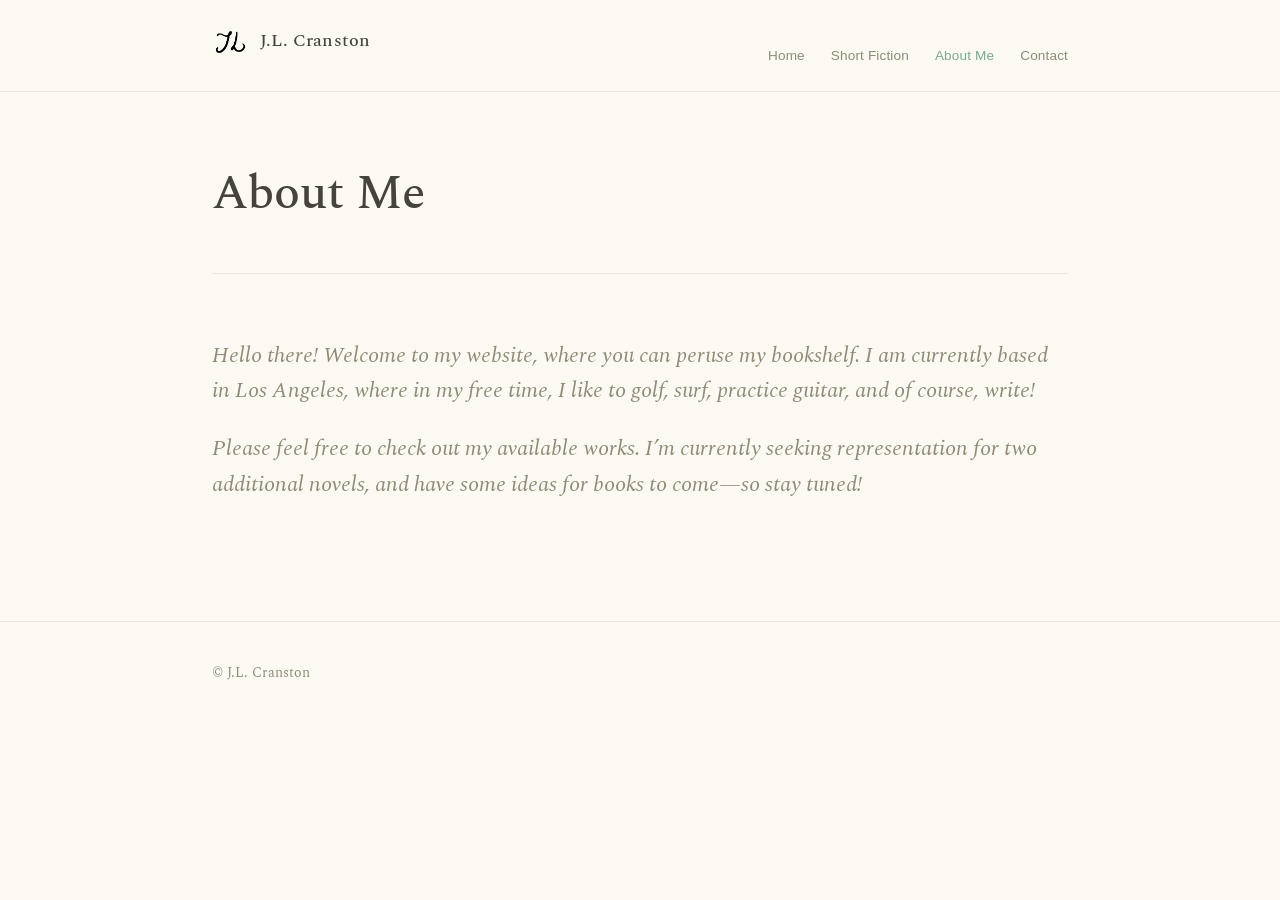
==== about.html @ 0ff0362b "Update about section for improved clarity" ====
<!DOCTYPE html>
<html lang="en">
<head>
<meta charset="UTF-8">
<meta name="viewport" content="width=device-width, initial-scale=1.0">
<title>About Me — J.L. Cranston</title>
<link rel="preconnect" href="https://fonts.googleapis.com">
<link rel="preconnect" href="https://fonts.gstatic.com" crossorigin>
<link href="https://fonts.googleapis.com/css2?family=Spectral:ital,wght@0,300;0,400;0,500;0,600;1,400;1,500&display=swap" rel="stylesheet">
<link rel="stylesheet" href="styles.css">
</head>
<body>

<nav class="site-nav">
  <div class="nav-inner">
    <a class="nav-brand" href="index.html"><img src="images/logo.png" alt="" class="nav-logo">J.L. Cranston</a>
    <ul class="nav-links">
      <li><a href="index.html">Home</a></li>
      <li><a href="short-fiction.html">Short Fiction</a></li>
      <li><a href="about.html" aria-current="page">About Me</a></li>
      <li><a href="contact.html">Contact</a></li>
    </ul>
  </div>
</nav>

<div class="wrap">
  <header class="page">
    <h1>About Me</h1>
  </header>
  <div class="page-body">
    <p>Hello there! Welcome to my website, where you can peruse my bookshelf. I am currently based in Los Angeles, where in my free time, I like to golf, surf, practice guitar, and of course, write!</p>
    <p>Please feel free to check out my available works. I&rsquo;m currently seeking representation for two additional novels, and have some ideas for books to come&mdash;so stay tuned!</p>
  </div>
</div>

<footer>
  <div class="wrap">
    <p>&copy; J.L. Cranston</p>
  </div>
</footer>

</body>
</html>
---- styles.css ----
:root {
  --ink: #46433C;
  --paper: #FBF9F1;
  --paper-raised: #F1F2E7;
  --pine: #A9CFBB;
  --pine-deep: #7FA98F;
  --sun: #D9922F;
  --stone: #918A78;
  --stone-light: #C2BCA9;
  --rule: rgba(70, 67, 60, 0.10);
  --shadow: rgba(70, 67, 60, 0.08);
  --overlay: rgba(70, 67, 60, 0.4);
}

:root:not([data-theme="light"]) {
  @media (prefers-color-scheme: dark) {
    --ink: #EEEDE4;
    --paper: #1B1F1A;
    --paper-raised: #232922;
    --pine: #8FBFA3;
    --pine-deep: #A9D4BC;
    --sun: #E8B268;
    --stone: #ADA894;
    --stone-light: #6A6557;
    --rule: rgba(238, 237, 228, 0.13);
    --shadow: rgba(0, 0, 0, 0.28);
    --overlay: rgba(0, 0, 0, 0.6);
  }
}

:root[data-theme="dark"] {
  --ink: #EEEDE4;
  --paper: #1B1F1A;
  --paper-raised: #232922;
  --pine: #8FBFA3;
  --pine-deep: #A9D4BC;
  --sun: #E8B268;
  --stone: #ADA894;
  --stone-light: #6A6557;
  --rule: rgba(238, 237, 228, 0.13);
  --shadow: rgba(0, 0, 0, 0.28);
  --overlay: rgba(0, 0, 0, 0.6);
}

* { box-sizing: border-box; }

body {
  margin: 0;
  background: var(--paper);
  color: var(--ink);
  font-family: 'Spectral', Georgia, 'Times New Roman', serif;
  font-weight: 400;
  line-height: 1.6;
  -webkit-font-smoothing: antialiased;
}

.wrap {
  max-width: 920px;
  margin: 0 auto;
  padding: 0 32px;
}

/* ---------- Nav ---------- */
nav.site-nav {
  border-bottom: 1px solid var(--rule);
}

.nav-inner {
  max-width: 920px;
  margin: 0 auto;
  padding: 24px 32px;
  display: flex;
  justify-content: space-between;
  align-items: baseline;
  flex-wrap: wrap;
  gap: 12px 28px;
}

.nav-brand {
  font-family: 'Spectral', serif;
  font-weight: 500;
  font-size: 1.15rem;
  text-decoration: none;
  color: var(--ink);
  letter-spacing: 0.01em;
  display: flex;
  align-items: center;
  gap: 12px;
}

.nav-logo {
  height: 36px;
  width: auto;
  display: block;
}

:root[data-theme="dark"] .nav-logo {
  filter: invert(1) brightness(1.6);
}
@media (prefers-color-scheme: dark) {
  :root:not([data-theme="light"]) .nav-logo { filter: invert(1) brightness(1.6); }
}

.nav-links {
  display: flex;
  gap: 26px;
  list-style: none;
  margin: 0;
  padding: 0;
  font-family: -apple-system, BlinkMacSystemFont, 'Segoe UI', sans-serif;
  font-size: 0.85rem;
}

.nav-links a {
  color: var(--stone);
  text-decoration: none;
  letter-spacing: 0.01em;
}

.nav-links a:hover,
.nav-links a[aria-current="page"] {
  color: var(--pine-deep);
}

/* ---------- Header (home hero) ---------- */
header.site {
  padding: 72px 0 56px;
  border-bottom: 1px solid var(--rule);
}

.byline {
  font-family: -apple-system, BlinkMacSystemFont, 'Segoe UI', sans-serif;
  font-size: 0.72rem;
  letter-spacing: 0.14em;
  color: var(--stone);
  margin: 0 0 14px;
  text-transform: uppercase;
}

h1.name {
  font-size: clamp(2.6rem, 7vw, 4.2rem);
  font-weight: 500;
  letter-spacing: 0.01em;
  margin: 0 0 20px;
  line-height: 1.05;
}

.tagline {
  font-style: italic;
  font-size: 1.2rem;
  color: var(--stone);
  max-width: 34em;
  margin: 0;
}

/* ---------- Simple page header (for sub-pages) ---------- */
header.page {
  padding: 64px 0 40px;
  border-bottom: 1px solid var(--rule);
}

header.page h1 {
  font-size: clamp(2.2rem, 6vw, 3rem);
  font-weight: 500;
  margin: 0;
}

.page-body {
  padding: 64px 0 96px;
  color: var(--stone);
  font-style: italic;
  font-size: 1.4rem;
  max-width: 40em;
}

.page-body p {
  margin: 0 0 22px;
}

/* ---------- Book shelf ---------- */
section.shelf {
  padding: 88px 0;
}

.shelf-label {
  font-family: -apple-system, BlinkMacSystemFont, 'Segoe UI', sans-serif;
  font-size: 0.72rem;
  letter-spacing: 0.14em;
  color: var(--stone);
  text-transform: uppercase;
  margin: 0 0 40px;
}

.book {
  display: grid;
  grid-template-columns: 220px 1fr;
  gap: 56px;
  align-items: start;
  margin-bottom: 96px;
}

.book:last-child { margin-bottom: 0; }

.book.reverse {
  grid-template-columns: 1fr 220px;
}
.book.reverse .cover { order: 2; }
.book.reverse .copy { order: 1; }

.cover {
  aspect-ratio: 5 / 8;
  border-radius: 2px;
  display: flex;
  align-items: flex-end;
  padding: 22px 18px;
  box-shadow: 0 18px 40px -18px var(--shadow), 0 2px 8px var(--shadow);
  position: relative;
  overflow: hidden;
  background-size: cover;
  background-position: center;
  width: 100%;
}

.cover-title {
  font-size: 1.15rem;
  line-height: 1.22;
  font-weight: 500;
  color: var(--paper);
  margin: 0;
}

.cover-author {
  font-family: -apple-system, BlinkMacSystemFont, 'Segoe UI', sans-serif;
  font-size: 0.62rem;
  letter-spacing: 0.1em;
  color: rgba(241, 236, 225, 0.72);
  margin: 10px 0 0;
  text-transform: uppercase;
}

.cover.photo .cover-text { display: none; }

.cover.twpp {
  background: linear-gradient(150deg, #6B8478 0%, #3F6259 100%);
}

.cover.gilgamesh {
  background: linear-gradient(150deg, #3A3226 0%, #14181F 100%);
}

.genre-tag {
  font-family: -apple-system, BlinkMacSystemFont, 'Segoe UI', sans-serif;
  font-size: 0.7rem;
  letter-spacing: 0.06em;
  color: var(--pine-deep);
  font-size: 1.7rem;
  font-weight: 500;
  margin: 0 0 16px;
  line-height: 1.2;
}

.book p.blurb {
  color: var(--ink);
  max-width: 42em;
  margin: 0 0 22px;
  font-size: 1.02rem;
  white-space: pre-line;
}

.book-links {
  display: flex;
  gap: 22px;
  align-items: center;
}

a.buy {
  font-family: -apple-system, BlinkMacSystemFont, 'Segoe UI', sans-serif;
  font-size: 0.82rem;
  letter-spacing: 0.03em;
  color: var(--ink);
  text-decoration: none;
  border-bottom: 1px solid var(--ink);
  padding-bottom: 2px;
}
a.buy:hover { color: var(--pine); border-color: var(--pine); }

/* ---------- More to come ---------- */
section.horizon {
  padding: 0 0 96px;
}

.horizon-list {
  border-top: 1px solid var(--rule);
}

.horizon-item {
  display: grid;
  grid-template-columns: 96px 1fr;
  gap: 40px;
  padding: 36px 0;
  border-bottom: 1px solid var(--rule);
  align-items: start;
}

.horizon-item .cover {
  aspect-ratio: 5/8;
  height: auto;
  min-width: 0;
  overflow: hidden;
}
.horizon-item .cover-title { font-size: 0.66rem; }
.horizon-item .cover-author { font-size: 0.5rem; }

.horizon-item h3 {
  font-size: 1.3rem;
  font-weight: 500;
  margin: 0 0 8px;
}

.horizon-item .status {
  font-family: -apple-system, BlinkMacSystemFont, 'Segoe UI', sans-serif;
  font-size: 0.68rem;
  letter-spacing: 0.1em;
  text-transform: uppercase;
  color: var(--sun);
  margin: 0 0 10px;
}

.horizon-item p.desc {
  color: var(--stone);
  font-style: italic;
  margin: 0;
  max-width: 40em;
}

/* ---------- Footer ---------- */
footer {
  padding: 40px 0 72px;
  border-top: 1px solid var(--rule);
}

footer p {
  color: var(--stone);
  font-size: 0.9rem;
  margin: 0;
}

/* ---------- Short fiction listing ---------- */
.story-list {
  border-top: 1px solid var(--rule);
}

.story-entry {
  padding: 44px 0;
  border-bottom: 1px solid var(--rule);
}

.story-entry h2 {
  font-size: 1.5rem;
  font-weight: 500;
  margin: 0 0 14px;
}

.story-entry p.excerpt {
  color: var(--ink);
  max-width: 46em;
  margin: 0 0 16px;
}

a.continue {
  font-family: -apple-system, BlinkMacSystemFont, 'Segoe UI', sans-serif;
  font-size: 0.82rem;
  letter-spacing: 0.03em;
  color: var(--ink);
  text-decoration: none;
  border-bottom: 1px solid var(--ink);
  padding-bottom: 2px;
}
a.continue:hover { color: var(--pine-deep); border-color: var(--pine-deep); }

/* ---------- Full story reading page ---------- */
.story-header {
  padding: 64px 0 8px;
}

.story-header h1 {
  font-size: clamp(2rem, 5.5vw, 2.8rem);
  font-weight: 500;
  margin: 0 0 8px;
}

.story-byline {
  font-family: -apple-system, BlinkMacSystemFont, 'Segoe UI', sans-serif;
  font-size: 0.8rem;
  letter-spacing: 0.08em;
  text-transform: uppercase;
  color: var(--stone);
  margin: 0 0 40px;
}

.story-body {
  max-width: 42em;
  padding-bottom: 72px;
  font-size: 1.08rem;
}

.story-body p {
  margin: 0 0 22px;
}

.story-body p:first-of-type::first-letter {
  font-size: 2.6em;
  font-weight: 500;
  float: left;
  line-height: 0.85;
  padding-right: 8px;
  padding-top: 4px;
}

.back-link {
  display: inline-block;
  margin-bottom: 40px;
  font-family: -apple-system, BlinkMacSystemFont, 'Segoe UI', sans-serif;
  font-size: 0.82rem;
  color: var(--stone);
  text-decoration: none;
}
.back-link:hover { color: var(--pine); }

/* ---------- Contact form ---------- */
.contact-form {
  max-width: 480px;
  padding-bottom: 96px;
  display: flex;
  flex-direction: column;
  gap: 18px;
}

.contact-form label {
  font-family: -apple-system, BlinkMacSystemFont, 'Segoe UI', sans-serif;
  font-size: 0.8rem;
  letter-spacing: 0.04em;
  color: var(--stone);
  display: block;
  margin-bottom: 6px;
}

.contact-form input,
.contact-form textarea {
  width: 100%;
  font-family: 'Spectral', serif;
  font-size: 1rem;
  padding: 12px 14px;
  border: 1px solid var(--rule);
  background: var(--paper-raised);
  color: var(--ink);
  border-radius: 2px;
  resize: vertical;
}

.contact-form textarea { min-height: 140px; }

.contact-form button {
  align-self: flex-start;
  font-family: -apple-system, BlinkMacSystemFont, 'Segoe UI', sans-serif;
  font-size: 0.88rem;
  letter-spacing: 0.02em;
  padding: 12px 25px;
  background: transparent;
  color: var(--ink);
  border: 1px solid var(--pine-deep);
  border-radius: 2px;
  cursor: pointer;
}
.contact-form button:hover { background: var(--pine); border-color: var(--pine); }

.form-note {
  font-size: 0.8rem;
  color: var(--stone-light);
  margin: -6px 0 0;
}

/* ---------- Mailing list modal ---------- */
.modal-overlay {
  position: fixed;
  inset: 0;
  background: var(--overlay);
  display: flex;
  align-items: center;
  justify-content: center;
  padding: 24px;
  z-index: 1000;
  opacity: 0;
  pointer-events: none;
  transition: opacity 0.25s ease;
}

.modal-overlay.visible {
  opacity: 1;
  pointer-events: auto;
}

.modal-box {
  background: var(--paper);
  border: 1px solid var(--rule);
  max-width: 420px;
  width: 100%;
  padding: 40px 36px;
  position: relative;
  box-shadow: 0 30px 60px -20px rgba(0,0,0,0.35);
  transform: translateY(8px);
  transition: transform 0.25s ease;
}

.modal-overlay.visible .modal-box {
  transform: translateY(0);
}

.modal-close {
  position: absolute;
  top: 16px;
  right: 16px;
  background: none;
  border: none;
  font-family: -apple-system, BlinkMacSystemFont, 'Segoe UI', sans-serif;
  font-size: 1.1rem;
  color: var(--stone);
  cursor: pointer;
  line-height: 1;
  padding: 6px;
}
.modal-close:hover { color: var(--ink); }

.modal-box h2 {
  font-size: 1.5rem;
  font-weight: 500;
  margin: 0 0 12px;
}

.modal-box p {
  color: var(--stone);
  font-size: 0.95rem;
  margin: 0 0 24px;
}

.modal-form {
  display: flex;
  flex-direction: column;
  gap: 12px;
}

.modal-form input[type="email"] {
  font-family: -apple-system, BlinkMacSystemFont, 'Segoe UI', sans-serif;
  font-size: 0.95rem;
  padding: 12px 14px;
  border: 1px solid var(--rule);
  background: var(--paper-raised);
  color: var(--ink);
  border-radius: 2px;
}

.modal-form button {
  font-family: -apple-system, BlinkMacSystemFont, 'Segoe UI', sans-serif;
  font-size: 0.88rem;
  letter-spacing: 0.02em;
  padding: 12px 14px;
  background: transparent;
  color: var(--ink);
  border: 1px solid var(--pine-deep);
  border-radius: 2px;
  cursor: pointer;
}
.modal-form button:hover { background: var(--pine); border-color: var(--pine); }

.modal-note {
  font-size: 0.75rem !important;
  color: var(--stone-light) !important;
  margin: 14px 0 0 !important;
}

/* ---------- Responsive ---------- */
@media (max-width: 640px) {
  .wrap { padding: 0 22px; }
  .nav-inner { padding: 20px 22px; }
  header.site { padding: 52px 0 40px; }
  header.page { padding: 48px 0 32px; }
  section.shelf { padding: 56px 0; }
  .book, .book.reverse {
    grid-template-columns: 1fr;
    gap: 24px;
  }
  .book.reverse .cover { order: 1; }
  .book.reverse .copy { order: 2; }
  .cover { width: 160px; }
  .horizon-item {
    grid-template-columns: 72px 1fr;
    gap: 20px;
  }
}

:focus-visible {
  outline: 2px solid var(--pine);
  outline-offset: 3px;
}

@media (prefers-reduced-motion: reduce) {
  * { transition: none !important; }
}
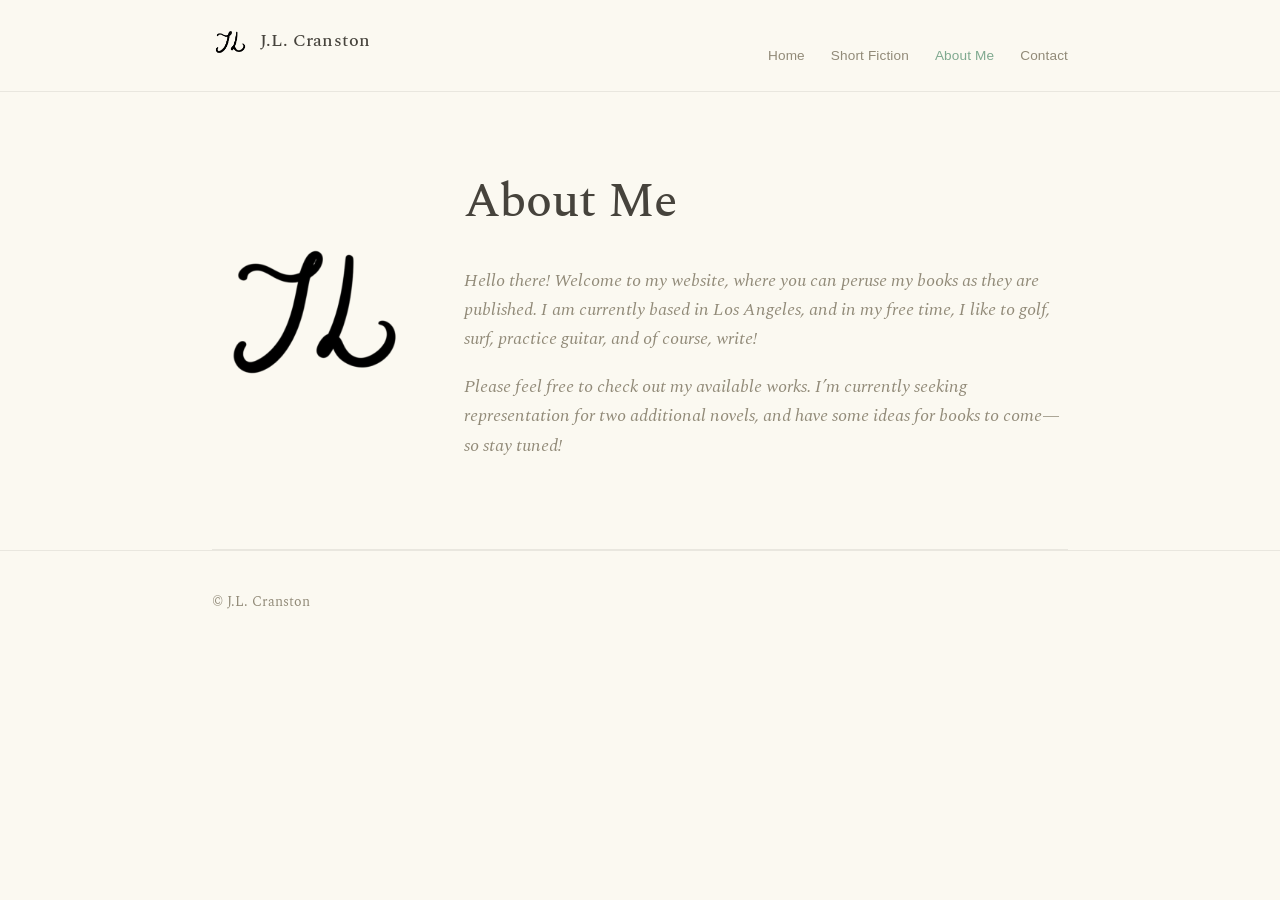
==== commit 7420d040: "Add files via upload" ====
--- a/about.html
+++ b/about.html
@@ -24,12 +24,13 @@
 </nav>
 
 <div class="wrap">
-  <header class="page">
-    <h1>About Me</h1>
-  </header>
-  <div class="page-body">
-    <p>Hello there! Welcome to my website, where you can peruse my bookshelf. I am currently based in Los Angeles, where in my free time, I like to golf, surf, practice guitar, and of course, write!</p>
-    <p>Please feel free to check out my available works. I&rsquo;m currently seeking representation for two additional novels, and have some ideas for books to come&mdash;so stay tuned!</p>
+  <div class="about-hero">
+    <img src="images/logo.png" alt="" class="about-logo">
+    <div class="about-text">
+      <h1>About Me</h1>
+      <p>Hello there! Welcome to my website, where you can peruse my books as they are published. I am currently based in Los Angeles, and in my free time, I like to golf, surf, practice guitar, and of course, write!</p>
+      <p>Please feel free to check out my available works. I&rsquo;m currently seeking representation for two additional novels, and have some ideas for books to come&mdash;so stay tuned!</p>
+    </div>
   </div>
 </div>
 
--- a/styles.css
+++ b/styles.css
@@ -175,6 +175,56 @@
 
 .page-body p {
   margin: 0 0 22px;
+}
+
+/* ---------- About page ---------- */
+.about-hero {
+  display: grid;
+  grid-template-columns: 200px 1fr;
+  gap: 52px;
+  align-items: center;
+  padding: 72px 0 88px;
+  border-bottom: 1px solid var(--rule);
+}
+
+.about-logo {
+  width: 100%;
+  height: auto;
+  display: block;
+}
+
+:root[data-theme="dark"] .about-logo {
+  filter: invert(1) brightness(1.6);
+}
+@media (prefers-color-scheme: dark) {
+  :root:not([data-theme="light"]) .about-logo { filter: invert(1) brightness(1.6); }
+}
+
+.about-text h1 {
+  font-size: clamp(2.2rem, 6vw, 3rem);
+  font-weight: 500;
+  margin: 0 0 26px;
+}
+
+.about-text p {
+  color: var(--stone);
+  font-style: italic;
+  font-size: 1.15rem;
+  max-width: 42em;
+  margin: 0 0 18px;
+}
+
+.about-text p:last-child {
+  margin-bottom: 0;
+}
+
+@media (max-width: 640px) {
+  .about-hero {
+    grid-template-columns: 96px 1fr;
+    gap: 24px;
+    padding: 48px 0 56px;
+    align-items: start;
+  }
 }
 
 /* ---------- Book shelf ---------- */
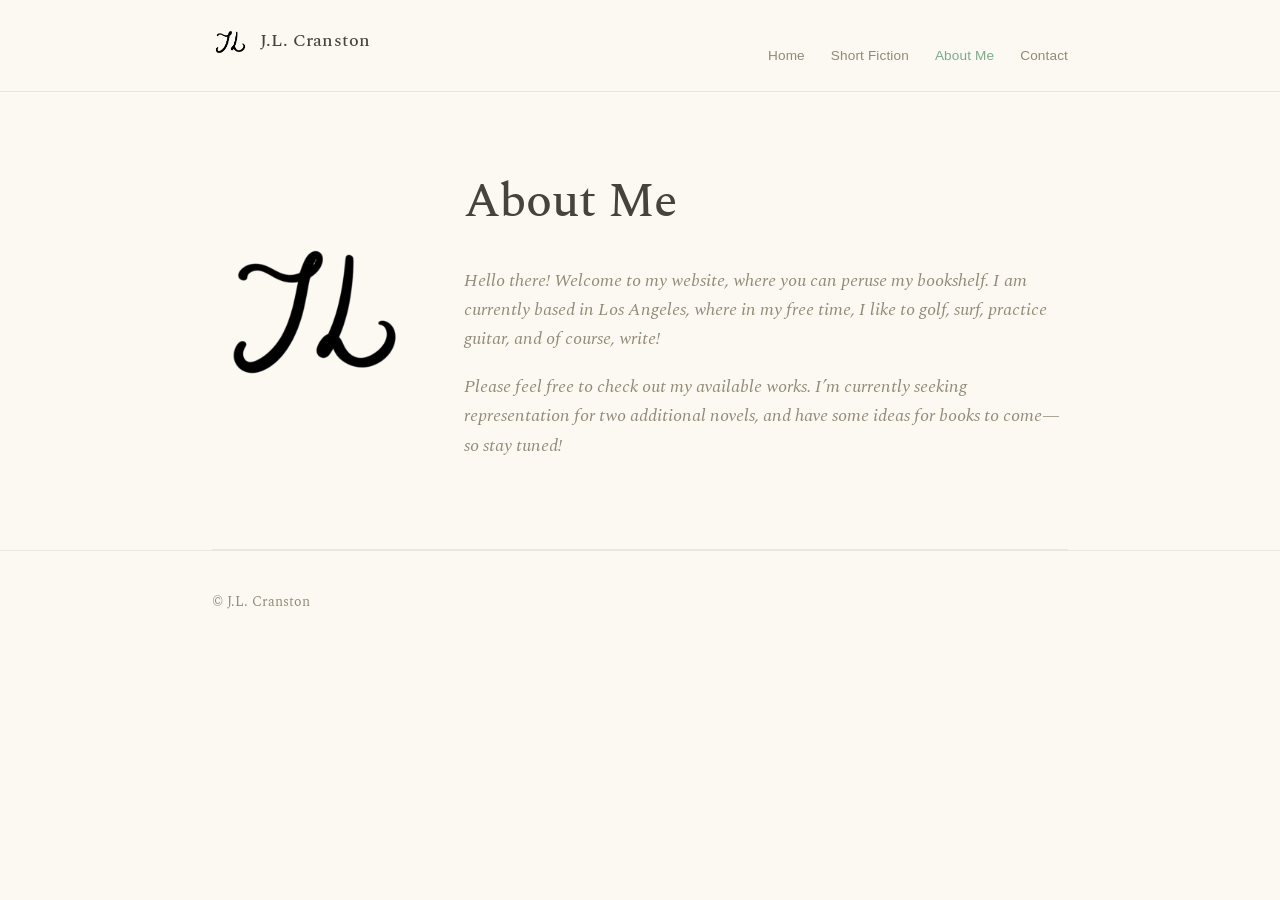
==== commit 51ae38c9: "Update about.html" ====
--- a/about.html
+++ b/about.html
@@ -28,7 +28,7 @@
     <img src="images/logo.png" alt="" class="about-logo">
     <div class="about-text">
       <h1>About Me</h1>
-      <p>Hello there! Welcome to my website, where you can peruse my books as they are published. I am currently based in Los Angeles, and in my free time, I like to golf, surf, practice guitar, and of course, write!</p>
+      <p>Hello there! Welcome to my website, where you can peruse my bookshelf. I am currently based in Los Angeles, where in my free time, I like to golf, surf, practice guitar, and of course, write!</p>
       <p>Please feel free to check out my available works. I&rsquo;m currently seeking representation for two additional novels, and have some ideas for books to come&mdash;so stay tuned!</p>
     </div>
   </div>
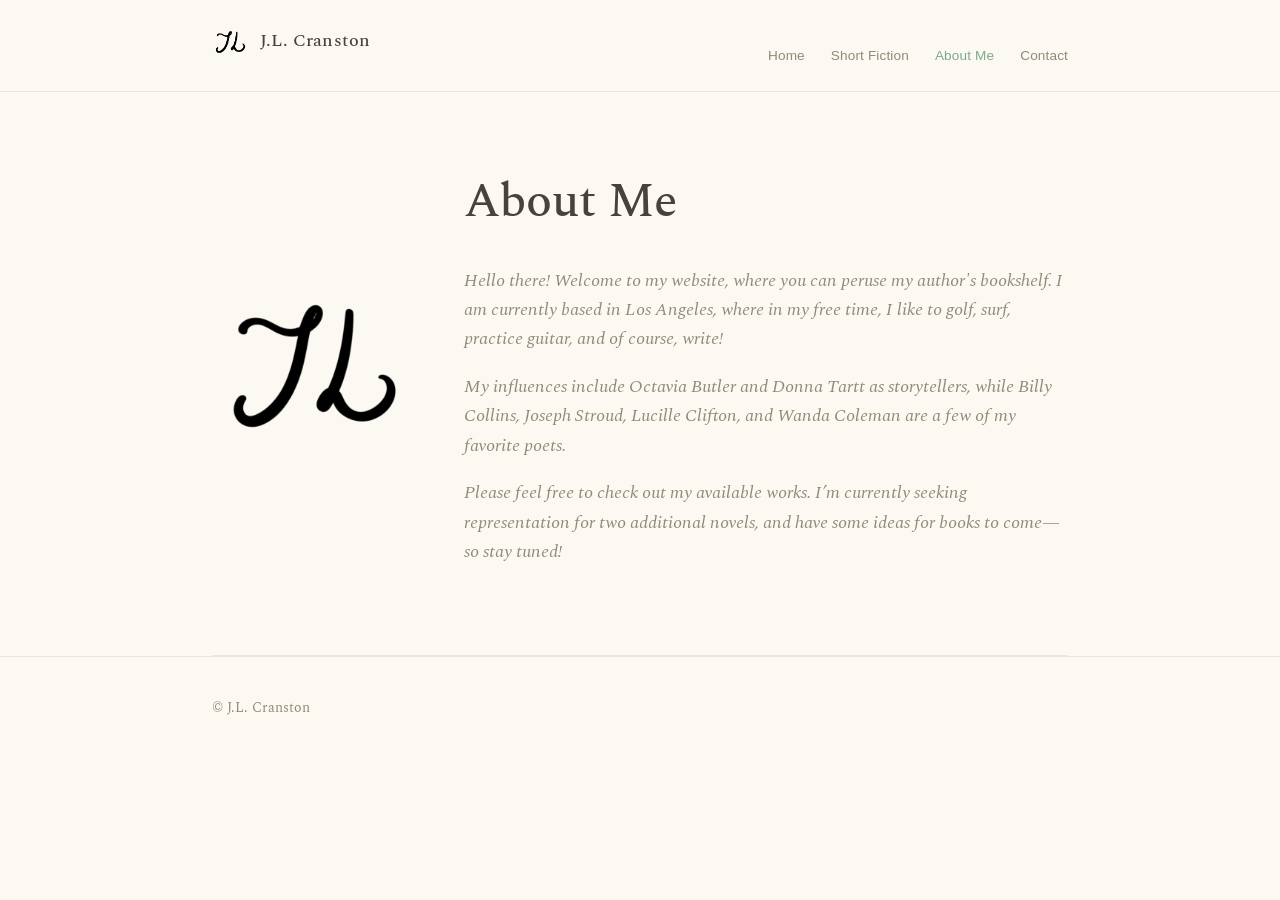
==== commit 058091fc: "Update author description in about.html" ====
--- a/about.html
+++ b/about.html
@@ -28,7 +28,8 @@
     <img src="images/logo.png" alt="" class="about-logo">
     <div class="about-text">
       <h1>About Me</h1>
-      <p>Hello there! Welcome to my website, where you can peruse my bookshelf. I am currently based in Los Angeles, where in my free time, I like to golf, surf, practice guitar, and of course, write!</p>
+      <p>Hello there! Welcome to my website, where you can peruse my author's bookshelf. I am currently based in Los Angeles, where in my free time, I like to golf, surf, practice guitar, and of course, write!</p>
+      <p>My influences include Octavia Butler and Donna Tartt as storytellers, while Billy Collins, Joseph Stroud, Lucille Clifton, and Wanda Coleman are a few of my favorite poets.</p>
       <p>Please feel free to check out my available works. I&rsquo;m currently seeking representation for two additional novels, and have some ideas for books to come&mdash;so stay tuned!</p>
     </div>
   </div>
--- a/styles.css
+++ b/styles.css
@@ -15,31 +15,31 @@
 :root:not([data-theme="light"]) {
   @media (prefers-color-scheme: dark) {
     --ink: #EEEDE4;
-    --paper: #1B1F1A;
-    --paper-raised: #232922;
+    --paper: #121A33;
+    --paper-raised: #1C2647;
     --pine: #8FBFA3;
     --pine-deep: #A9D4BC;
     --sun: #E8B268;
-    --stone: #ADA894;
-    --stone-light: #6A6557;
-    --rule: rgba(238, 237, 228, 0.13);
-    --shadow: rgba(0, 0, 0, 0.28);
-    --overlay: rgba(0, 0, 0, 0.6);
+    --stone: #9CA3C9;
+    --stone-light: #3E4770;
+    --rule: rgba(180, 190, 230, 0.14);
+    --shadow: rgba(0, 0, 0, 0.35);
+    --overlay: rgba(8, 11, 26, 0.65);
   }
 }
 
 :root[data-theme="dark"] {
   --ink: #EEEDE4;
-  --paper: #1B1F1A;
-  --paper-raised: #232922;
+  --paper: #121A33;
+  --paper-raised: #1C2647;
   --pine: #8FBFA3;
   --pine-deep: #A9D4BC;
   --sun: #E8B268;
-  --stone: #ADA894;
-  --stone-light: #6A6557;
-  --rule: rgba(238, 237, 228, 0.13);
-  --shadow: rgba(0, 0, 0, 0.28);
-  --overlay: rgba(0, 0, 0, 0.6);
+  --stone: #9CA3C9;
+  --stone-light: #3E4770;
+  --rule: rgba(180, 190, 230, 0.14);
+  --shadow: rgba(0, 0, 0, 0.35);
+  --overlay: rgba(8, 11, 26, 0.65);
 }
 
 * { box-sizing: border-box; }
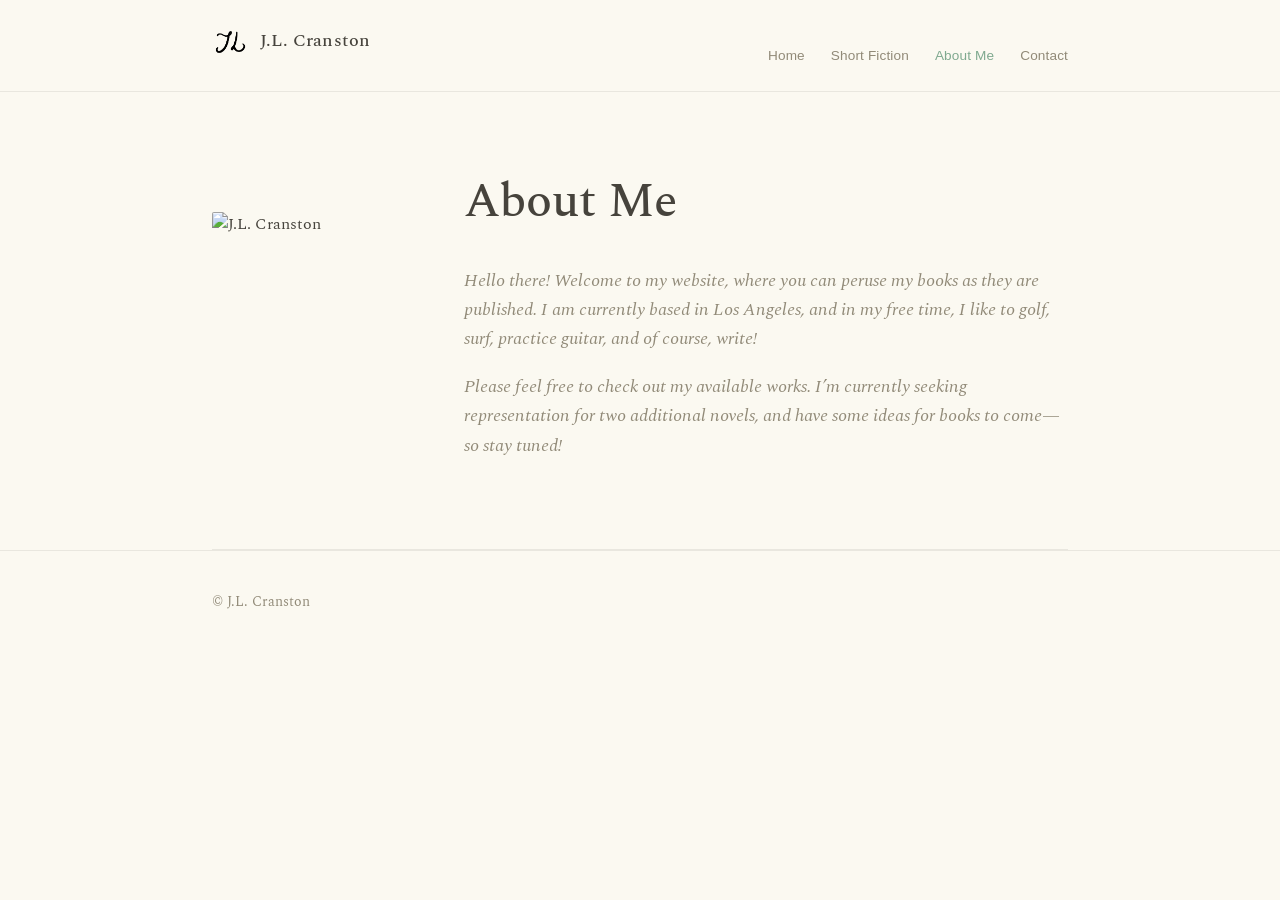
==== commit d00cd02a: "Add files via upload" ====
--- a/about.html
+++ b/about.html
@@ -25,11 +25,10 @@
 
 <div class="wrap">
   <div class="about-hero">
-    <img src="images/logo.png" alt="" class="about-logo">
+    <img src="images/headshot.jpg" alt="J.L. Cranston" class="about-photo">
     <div class="about-text">
       <h1>About Me</h1>
-      <p>Hello there! Welcome to my website, where you can peruse my author's bookshelf. I am currently based in Los Angeles, where in my free time, I like to golf, surf, practice guitar, and of course, write!</p>
-      <p>My influences include Octavia Butler and Donna Tartt as storytellers, while Billy Collins, Joseph Stroud, Lucille Clifton, and Wanda Coleman are a few of my favorite poets.</p>
+      <p>Hello there! Welcome to my website, where you can peruse my books as they are published. I am currently based in Los Angeles, and in my free time, I like to golf, surf, practice guitar, and of course, write!</p>
       <p>Please feel free to check out my available works. I&rsquo;m currently seeking representation for two additional novels, and have some ideas for books to come&mdash;so stay tuned!</p>
     </div>
   </div>
--- a/styles.css
+++ b/styles.css
@@ -198,6 +198,15 @@
 }
 @media (prefers-color-scheme: dark) {
   :root:not([data-theme="light"]) .about-logo { filter: invert(1) brightness(1.6); }
+}
+
+.about-photo {
+  width: 100%;
+  height: auto;
+  display: block;
+  border-radius: 2px;
+  aspect-ratio: 1 / 1;
+  object-fit: cover;
 }
 
 .about-text h1 {
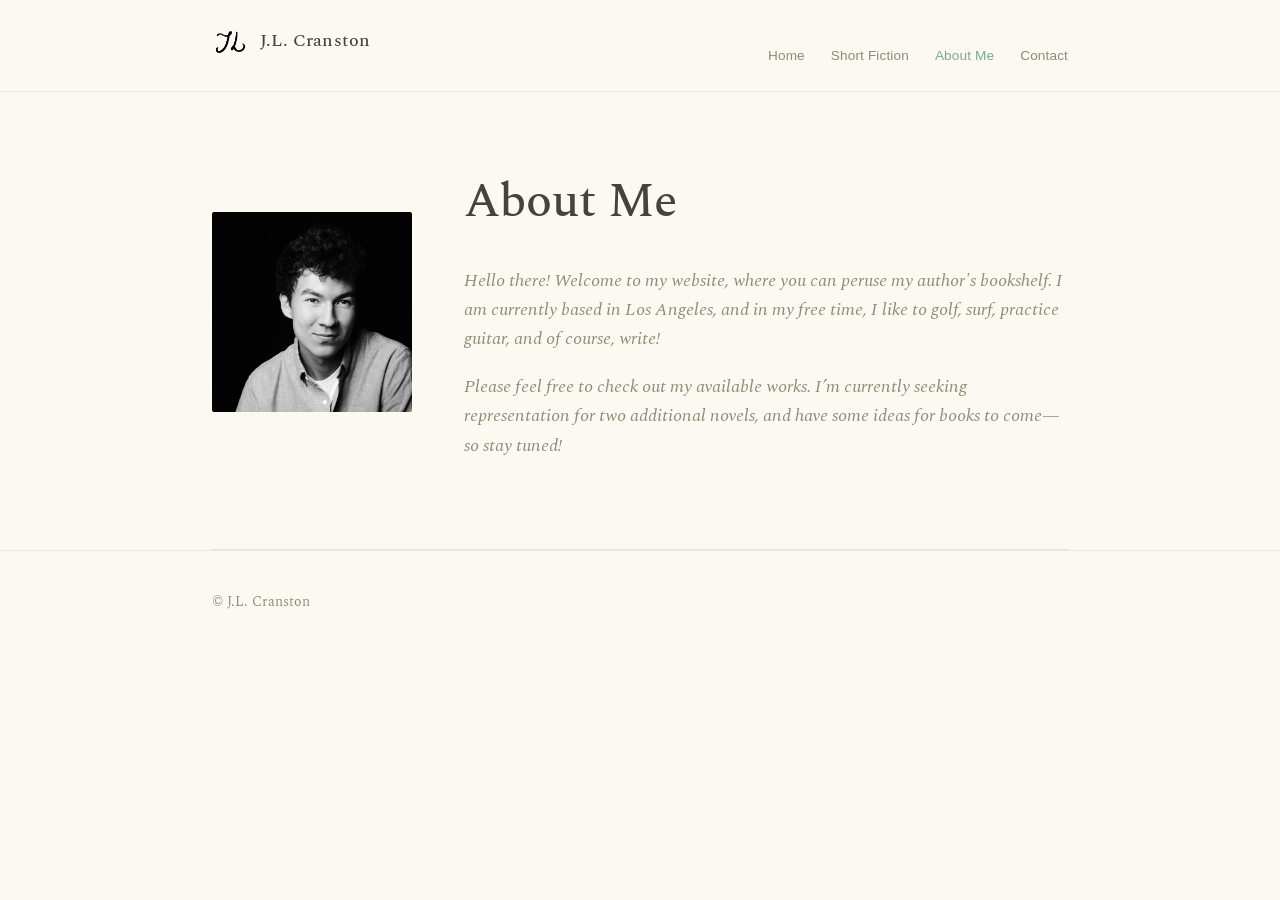
==== commit d57a6243: "Update author description in about.html" ====
--- a/about.html
+++ b/about.html
@@ -28,7 +28,7 @@
     <img src="images/headshot.jpg" alt="J.L. Cranston" class="about-photo">
     <div class="about-text">
       <h1>About Me</h1>
-      <p>Hello there! Welcome to my website, where you can peruse my books as they are published. I am currently based in Los Angeles, and in my free time, I like to golf, surf, practice guitar, and of course, write!</p>
+      <p>Hello there! Welcome to my website, where you can peruse my author's bookshelf. I am currently based in Los Angeles, and in my free time, I like to golf, surf, practice guitar, and of course, write!</p>
       <p>Please feel free to check out my available works. I&rsquo;m currently seeking representation for two additional novels, and have some ideas for books to come&mdash;so stay tuned!</p>
     </div>
   </div>
--- a/styles.css
+++ b/styles.css
@@ -652,8 +652,11 @@
   .book.reverse .copy { order: 2; }
   .cover { width: 160px; }
   .horizon-item {
-    grid-template-columns: 72px 1fr;
-    gap: 20px;
+    grid-template-columns: 1fr;
+    gap: 8px;
+  }
+  .horizon-item .cover {
+    display: none;
   }
 }
 
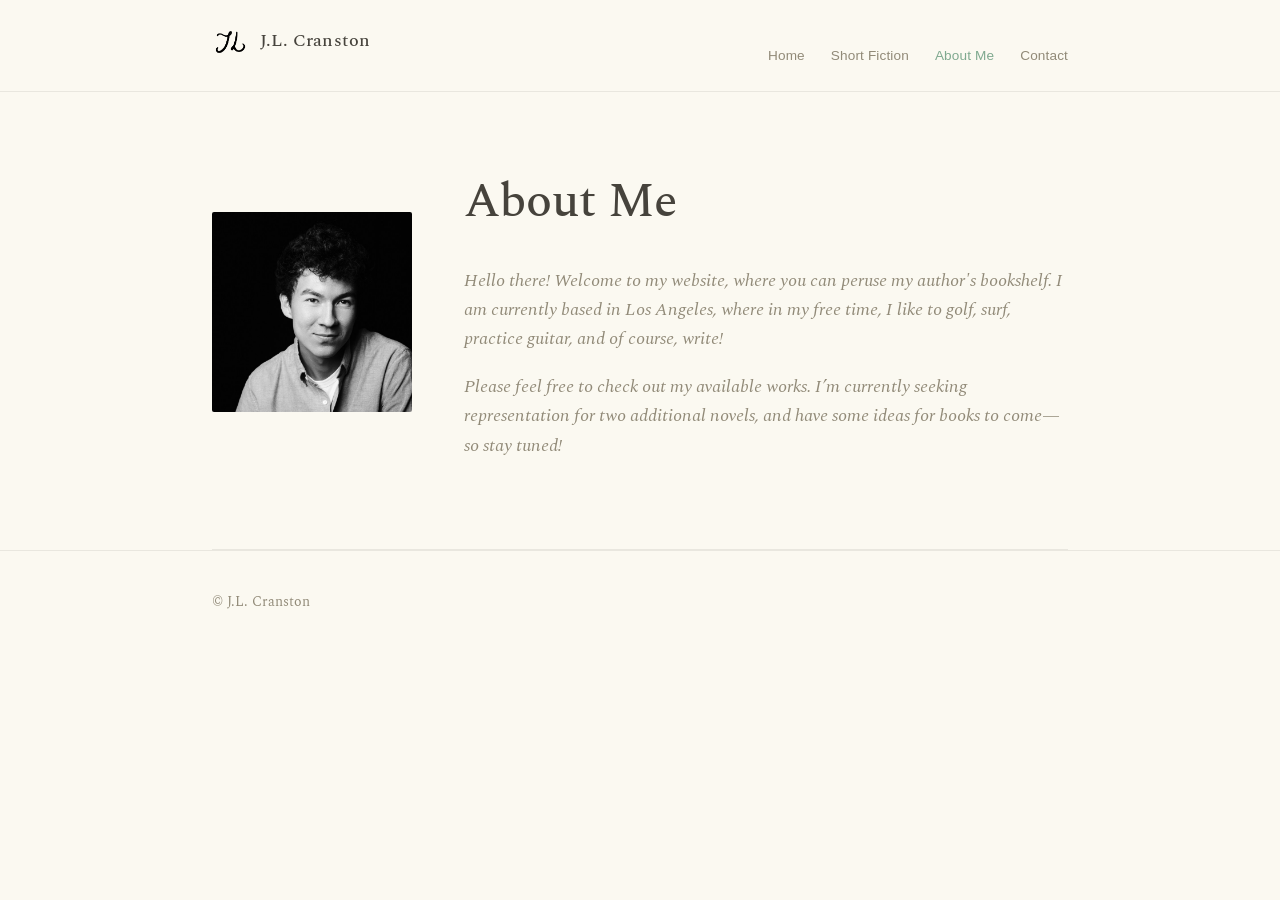
==== commit bea1c8d6: "Fix sentence structure in about.html" ====
--- a/about.html
+++ b/about.html
@@ -28,7 +28,7 @@
     <img src="images/headshot.jpg" alt="J.L. Cranston" class="about-photo">
     <div class="about-text">
       <h1>About Me</h1>
-      <p>Hello there! Welcome to my website, where you can peruse my author's bookshelf. I am currently based in Los Angeles, and in my free time, I like to golf, surf, practice guitar, and of course, write!</p>
+      <p>Hello there! Welcome to my website, where you can peruse my author's bookshelf. I am currently based in Los Angeles, where in my free time, I like to golf, surf, practice guitar, and of course, write!</p>
       <p>Please feel free to check out my available works. I&rsquo;m currently seeking representation for two additional novels, and have some ideas for books to come&mdash;so stay tuned!</p>
     </div>
   </div>
--- a/styles.css
+++ b/styles.css
@@ -229,10 +229,13 @@
 
 @media (max-width: 640px) {
   .about-hero {
-    grid-template-columns: 96px 1fr;
+    grid-template-columns: 1fr;
     gap: 24px;
     padding: 48px 0 56px;
     align-items: start;
+  }
+  .about-photo {
+    display: none;
   }
 }
 
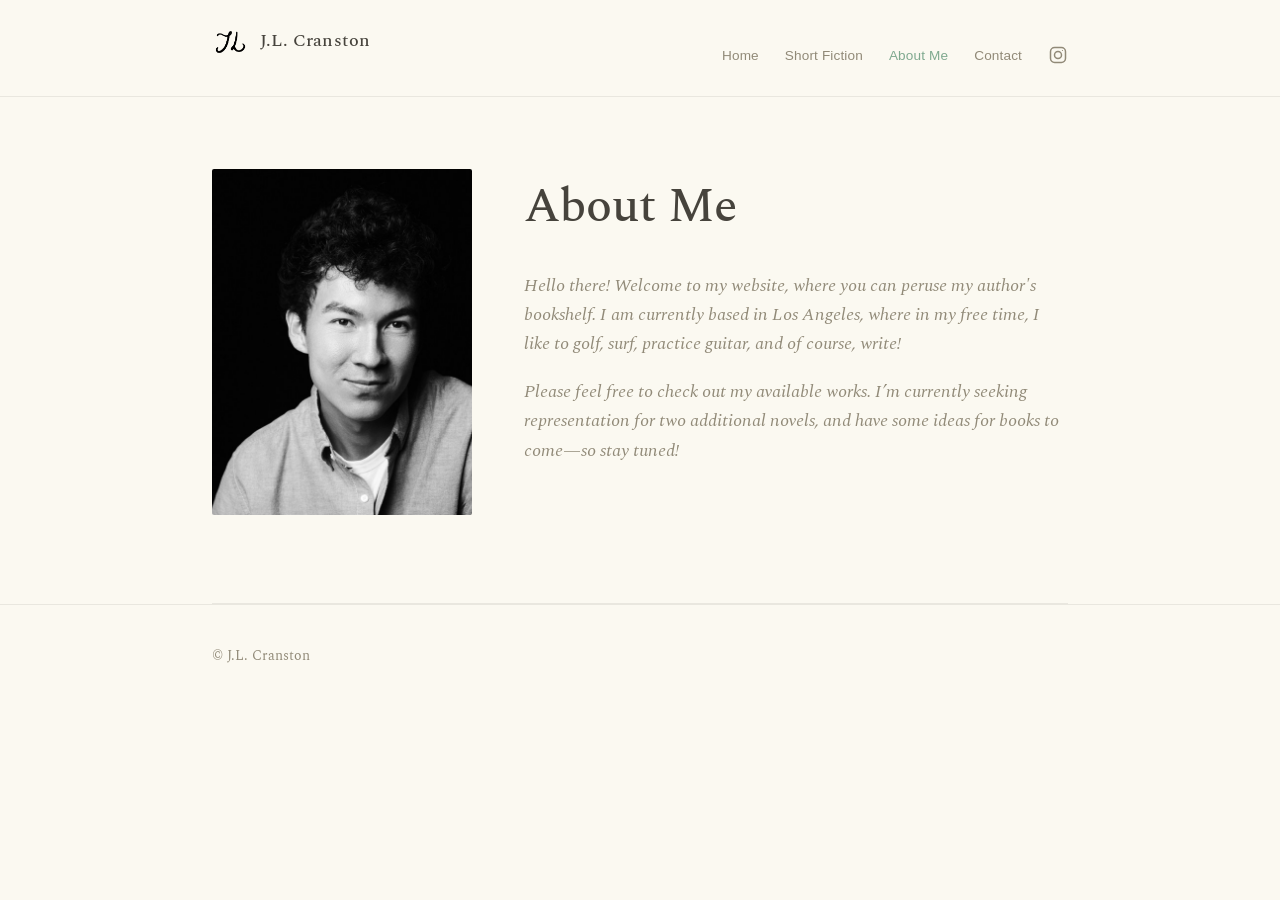
==== commit 29a77a32: "Add Instagram link to navigation menu" ====
--- a/about.html
+++ b/about.html
@@ -19,6 +19,7 @@
       <li><a href="short-fiction.html">Short Fiction</a></li>
       <li><a href="about.html" aria-current="page">About Me</a></li>
       <li><a href="contact.html">Contact</a></li>
+      <li><a class="nav-social" href="https://www.instagram.com/jlcranstonbooks/" target="_blank" rel="noopener" aria-label="Instagram"><svg width="20" height="20" viewBox="0 0 24 24" fill="none" stroke="currentColor" stroke-width="1.8" stroke-linecap="round" stroke-linejoin="round" aria-hidden="true"><rect x="3" y="3" width="18" height="18" rx="5"/><circle cx="12" cy="12" r="4.2"/><circle cx="17.4" cy="6.6" r="0.7" fill="currentColor" stroke="none"/></svg></a></li>
     </ul>
   </div>
 </nav>
--- a/styles.css
+++ b/styles.css
@@ -180,9 +180,9 @@
 /* ---------- About page ---------- */
 .about-hero {
   display: grid;
-  grid-template-columns: 200px 1fr;
+  grid-template-columns: 260px 1fr;
   gap: 52px;
-  align-items: center;
+  align-items: start;
   padding: 72px 0 88px;
   border-bottom: 1px solid var(--rule);
 }
@@ -205,7 +205,7 @@
   height: auto;
   display: block;
   border-radius: 2px;
-  aspect-ratio: 1 / 1;
+  aspect-ratio: 3 / 4;
   object-fit: cover;
 }
 
@@ -257,7 +257,7 @@
   display: grid;
   grid-template-columns: 220px 1fr;
   gap: 56px;
-  align-items: start;
+  align-items: center;
   margin-bottom: 96px;
 }
 
